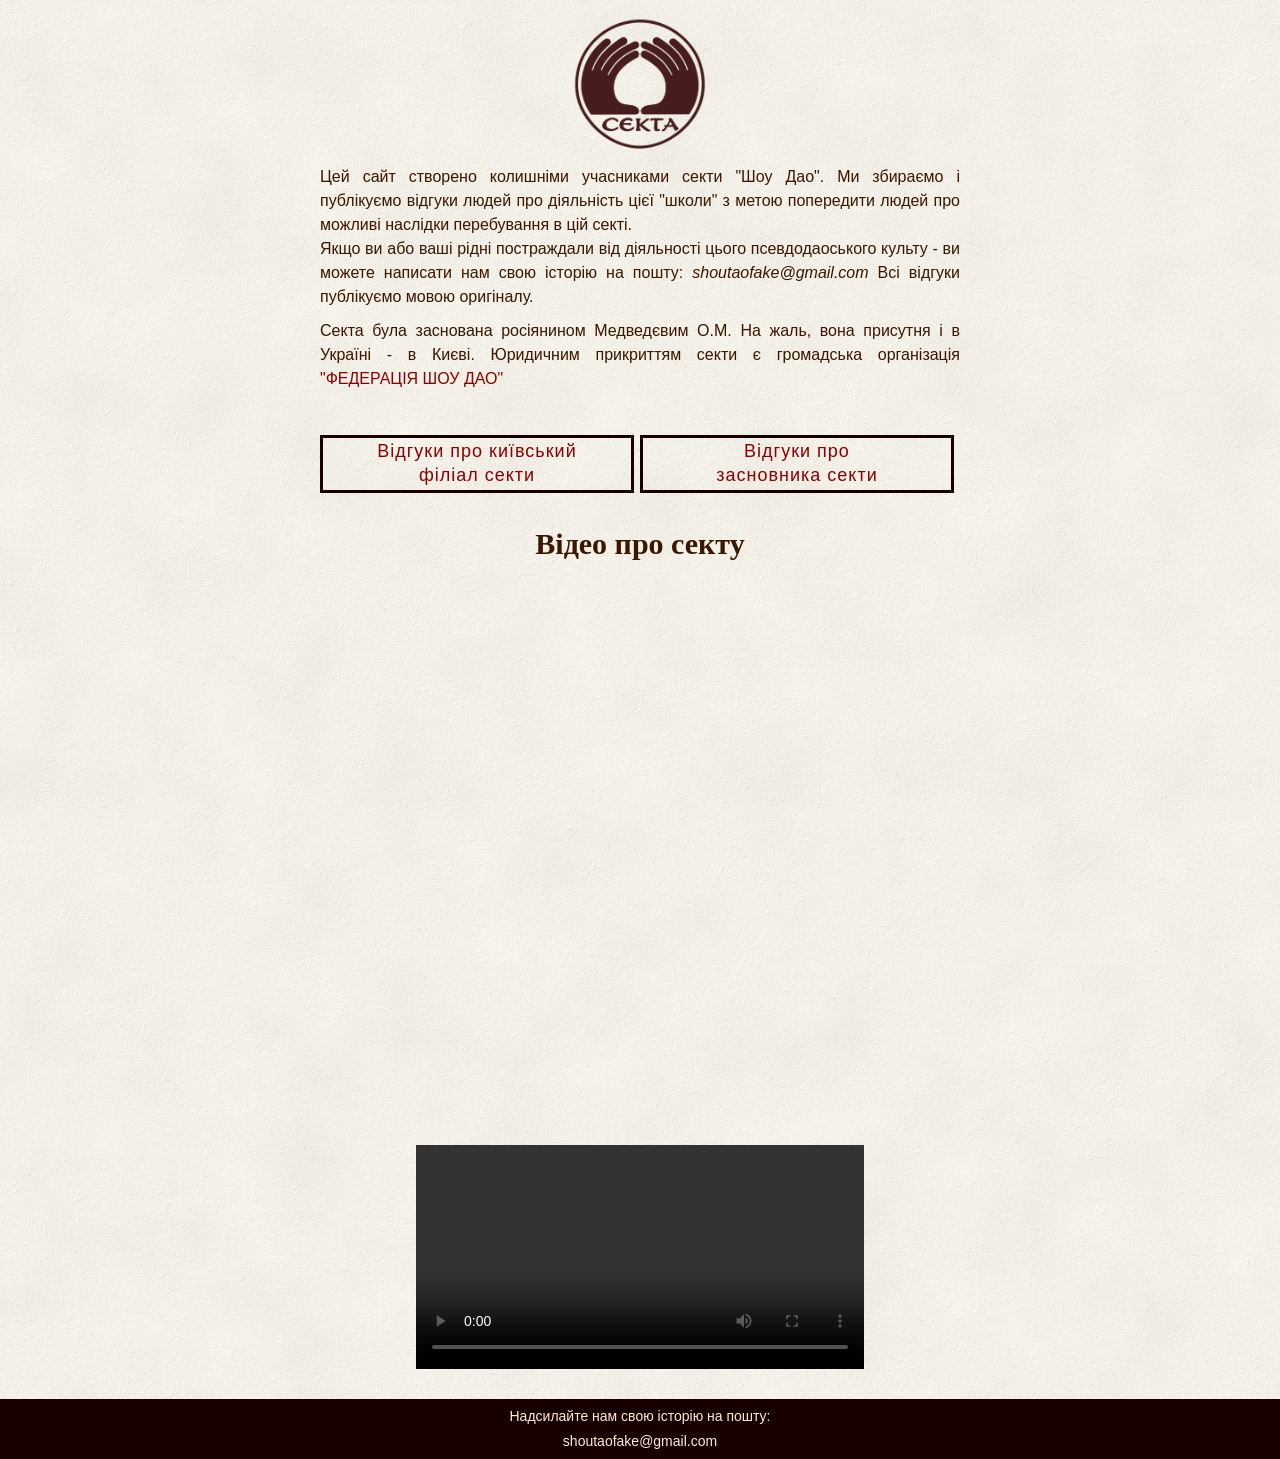
==== index.html @ 2c30b60d "Initial commit" ====
<!DOCTYPE html>
<html lang="en">
<head>
    <meta charset="UTF-8">
    <meta name="viewport" content="width=device-width, initial-scale=1.0">
    <title>Секта "Шоу Дао"</title>
    <meta name="description"
          content="Секта Шоу Дао">
    <meta property="og:image" content="resources/images/logo.png">
    <link rel="stylesheet" href="resources/css/index.css">
    <link rel="icon" type="image/png" href="favicon.ico">

    <script src="resources/js/bodyVisible.js"></script>
    <noscript>
        <style>.body_hide {
            opacity: 1 !important;
        }</style>
    </noscript>
</head>
<body class="body_hide">
<div class="main">
    <div class="mainBlocks">
        <div class="centerBlock">
            <img class="imageMainPage" src="resources/images/logo.png" alt="Shou Tao у Львові">
            <p class="mainText">Цей сайт створено колишніми учасниками секти "Шоу Дао". Ми збираємо і публікуємо відгуки
                людей про діяльність цієї "школи" з метою попередити людей про можливі наслідки перебування в цій секті.
                <br>
                Якщо ви або ваші рідні постраждали від діяльності цього псевдодаоського культу - ви можете написати нам
                свою історію на пошту: <i>shoutaofake@gmail.com</i> Всі відгуки публікуємо мовою оригіналу.</p>
            <p class="mainText">Секта була заснована росіянином Медведєвим О.М. На жаль, вона присутня і в Україні -
                в Києві. Юридичним прикриттям секти є громадська організація
                <a href="https://youcontrol.com.ua/catalog/company_details/26388295/">"ФЕДЕРАЦІЯ ШОУ ДАО"</a>
            </p>
            <br>
            <div class="buttonContainer">
                <p class="mainText"><a href="kyivBranch.html" class="detailsButton">Відгуки про київський <br> філіал
                    секти</a></p>
                <p class="mainText"><a href="mainBranch.html" class="detailsButton">Відгуки про<br> засновника секти</a>
                </p>
            </div>
            <br>
            <h1>Відео про секту</h1>
            <div class="videoContainer">
                <iframe
                        src="https://www.youtube.com/embed/m5xCHRYlCHY"
                        title="YouTube video"
                        allowfullscreen>
                </iframe>
            </div>
            <div class="videoContainer">
                <iframe
                        src="https://www.youtube.com/embed/iB5fvdBCmRU"
                        title="YouTube video"
                        allowfullscreen>
                </iframe>
            </div>
            <video controls>
                <source src="resources/video/Skromnist.mp4" type="video/mp4">
                Ваш браузер не підтримує відтворення відео.
            </video>
        </div>
    </div>
</div>
<footer>
    <p>Надсилайте нам свою історію на пошту:</p>
    <p>shoutaofake@gmail.com</p>
</footer>
</body>
</html>
---- resources/css/index.css ----
* {
    margin: 0;
    padding: 0;
}

body {
    display: flex;
    flex-direction: column;
    background-image: url("../../resources/images/layer.png");
    background-size: cover;
    min-height: 100vh;
}

.body_hide {
    opacity: 0;
    transition: .9s opacity ease-in-out;
}

.body_visible {
    opacity: 1;
}

h1 {
    font-size: 30px;
    margin-right: 10px;
    margin-left: 10px;
}

h2 {
    font-size: 26px;
}

h3 {
    font-size: 22px;
    margin-top: 15px;
}

a {
    color: darkred;
    text-decoration: none;
}

a:hover {
    color: red;
}

p {
    margin-bottom: 0;
}

ul {
    margin-top: -5px;
    margin-left: 20px;
}

li {
    margin-bottom: 6px;
}

footer {
    display: flex;
    flex-direction: column;
    justify-content: center;
    flex-shrink: 0;
    align-items: center;
    background-color: #190000;
    height: 60px;
    padding-left: 10px;
    padding-right: 10px;
    color: antiquewhite;
    text-align: center;
    font-family: Tahoma, Verdana, Arial, Helvetica, sans-serif;
    font-size: 14px;
    line-height: 25px;
}

.main {
    display: flex;
    flex-direction: column;
    flex: 1;
    justify-content: space-between;
    width: 100%;
    background-repeat: no-repeat;
    background-size: contain;
}

.mainBlocks {
    display: flex;
    flex-direction: row;
}

.centerBlock {
    display: flex;
    flex-direction: column;
    align-items: center;
    width: 50%;
    padding-bottom: 10px;
    color: #3a1700;
    text-align: center;
    font-size: 30px;
    margin: 0 auto 20px;
}

.buttonContainer {
    display: flex;
    flex-direction: row;
    justify-content: center;
    align-items: center;
    width: 100%;
}

.detailsButton {
    display: flex;
    flex-direction: column;
    align-items: center;
    width: 90%;
    font-family: Tahoma, Verdana, Arial, Helvetica, sans-serif;
    font-size: 18px;
    text-align: center;
    letter-spacing: 1px;
    text-decoration: none;
    border: #190000 solid 3px;
    padding: 1px 10px 3px 10px;
}

.detailsButton:hover {
    background-color: #190000;
    color: white;
}

.videoContainer {
    width: 70%;
    max-width: 800px;
    margin: 20px auto;
    aspect-ratio: 16 / 9;
}

.videoContainer iframe {
    width: 100%;
    height: 100%;
    border: none;
}

video {
    width: 70%;
}

.imageMainPage {
    width: 140px;
    margin-top: 15px;
}

.category {
    font-family: Tahoma, Verdana, Arial, Helvetica, sans-serif;
    font-size: 22px;
    text-align: center;
    text-decoration: none;
    letter-spacing: 1px;
    color: darkred;
}

.mainText {
    width: 100%;
    padding-top: 10px;
    font-family: Verdana, Arial, Helvetica, sans-serif;
    font-size: 16px;
    line-height: 24px;
    text-align: justify;
}

/* ==============================
   Адаптація для планшетів
   ============================== */

@media screen and (max-width: 1024px) {
    .centerBlock {
        width: 75%;
        font-size: 24px;
    }

    .mainText {
        font-size: 16px;
        line-height: 23px;
    }

    .videoContainer {
        width: 85%;
    }

    video {
        width: 85%;
    }

    h1 {
        font-size: 27px;
    }

    h2 {
        font-size: 24px;
    }

    h3 {
        font-size: 21px;
    }
}


/* ==============================
   Адаптація для смартфонів
   ============================== */

@media screen and (max-width: 768px) {
    body {
        background-size: cover;
        background-position: center;
    }

    .mainBlocks {
        flex-direction: column;
    }

    .centerBlock {
        width: 90%;
        margin: 0 auto 15px;
        padding-bottom: 10px;
        font-size: 20px;
    }

    .imageMainPage {
        width: 120px;
        margin-top: 15px;
    }

    .mainText {
        width: 100%;
        font-size: 15px;
        line-height: 22px;
        text-align: justify;
    }

    .buttonContainer {
        flex-direction: column;
        gap: 15px;
    }

    .buttonContainer p {
        width: 100%;
        display: flex;
        justify-content: center;
    }

    .detailsButton {
        width: 85%;
        box-sizing: border-box;
        font-size: 16px;
        padding: 8px 10px;
    }

    .videoContainer {
        width: 100%;
        max-width: 100%;
        margin: 15px auto;
    }

    video {
        width: 100%;
    }

    h1 {
        font-size: 24px;
    }

    h2 {
        font-size: 22px;
    }

    h3 {
        font-size: 19px;
    }

    footer {
        height: auto;
        min-height: 60px;
        padding: 10px;
        font-size: 13px;
        line-height: 21px;
    }
}


/* ==============================
   Дуже маленькі смартфони
   ============================== */

@media screen and (max-width: 480px) {
    .centerBlock {
        width: 92%;
    }

    .imageMainPage {
        width: 100px;
    }

    .mainText {
        font-size: 14px;
        line-height: 21px;
    }

    .detailsButton {
        width: 95%;
        font-size: 15px;
        letter-spacing: 0.5px;
    }

    h1 {
        font-size: 21px;
    }

    h2 {
        font-size: 19px;
    }

    h3 {
        font-size: 17px;
    }

    .videoContainer {
        margin: 12px auto;
    }

    footer {
        font-size: 12px;
    }
}
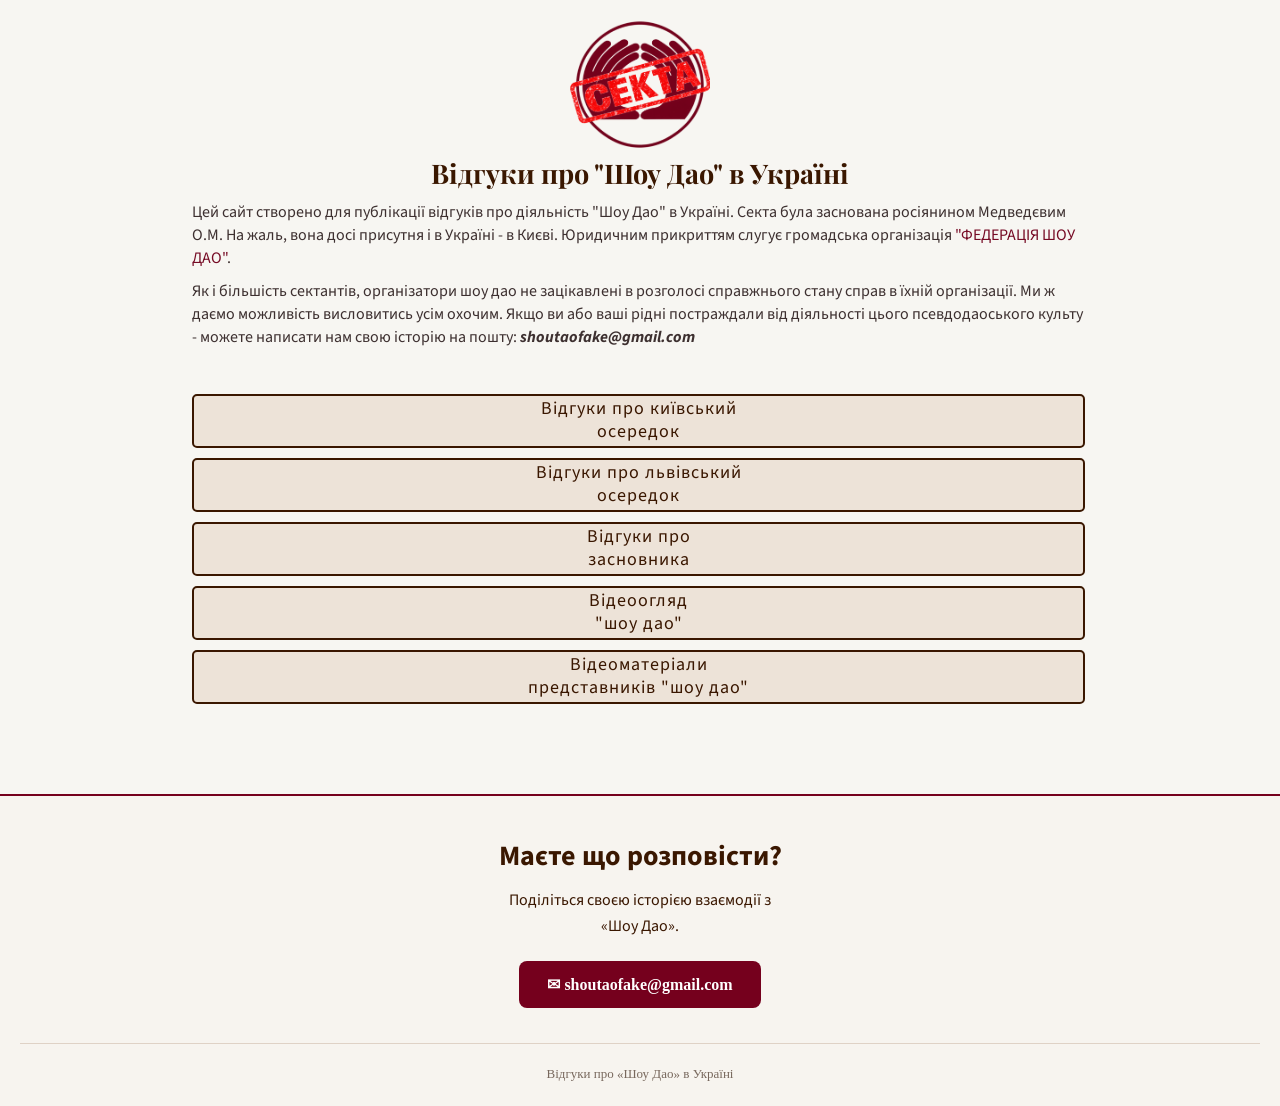
==== commit 34edf770: "article" ====
--- a/index.html
+++ b/index.html
@@ -1,69 +1,92 @@
 <!DOCTYPE html>
-<html lang="en">
+<html lang="uk">
 <head>
     <meta charset="UTF-8">
     <meta name="viewport" content="width=device-width, initial-scale=1.0">
-    <title>Секта "Шоу Дао"</title>
+
+    <meta name="google-site-verification" content="aqGdrnMeJe0LQqFu7JxlMdd69TZIQd4eBYoN7s9tA38"/>
+    <script async src="https://www.googletagmanager.com/gtm.js?id=GTM-T9H8PX8N"></script>
+    <script>
+        window.dataLayer = window.dataLayer || [];
+
+        function gtag() {
+            dataLayer.push(arguments);
+        }
+
+        gtag('js', new Date());
+    </script>
+
+    <title>Секта Шоу Дао</title>
+    <link rel="stylesheet" href="assets/css/index.css">
+    <link rel="icon" type="image/png" sizes="192x192" href="/favicon-192.png">
+    <link rel="icon" type="image/png" sizes="48x48" href="/favicon.png">
+    <link rel="canonical" href="https://shou-tao.github.io/">
+
     <meta name="description"
-          content="Секта Шоу Дао">
-    <meta property="og:image" content="resources/images/logo.png">
-    <link rel="stylesheet" href="resources/css/index.css">
-    <link rel="icon" type="image/png" href="favicon.ico">
+          content="Сайт про діяльність секти Шоу Дао в Україні. Відгуки колишніх учасників, свідчення та інформація про діяльність організації.">
+    <meta property="og:image" content="https://shou-tao.github.io/assets/images/logo.png">
+    <meta property="og:site_name" content="Секта Шоу Дао">
+    <meta property="og:title" content="Секта Шоу Дао">
+    <meta property="og:description" content="Відгуки та інформація про діяльність Шоу Дао в Україні.">
+    <meta property="og:url" content="https://shou-tao.github.io/">
+    <meta property="og:type" content="website">
+    <meta property="og:locale" content="uk_UA">
 
-    <script src="resources/js/bodyVisible.js"></script>
-    <noscript>
-        <style>.body_hide {
-            opacity: 1 !important;
-        }</style>
-    </noscript>
+    <script type="application/ld+json">
+        {
+            "@context": "https://schema.org",
+            "@type": "WebSite",
+            "name": "Секта Шоу Дао",
+            "alternateName": "Шоу Дао",
+            "inLanguage": "uk",
+            "url": "https://shou-tao.github.io/"
+        }
+    </script>
 </head>
-<body class="body_hide">
+<body>
 <div class="main">
-    <div class="mainBlocks">
-        <div class="centerBlock">
-            <img class="imageMainPage" src="resources/images/logo.png" alt="Shou Tao у Львові">
-            <p class="mainText">Цей сайт створено колишніми учасниками секти "Шоу Дао". Ми збираємо і публікуємо відгуки
-                людей про діяльність цієї "школи" з метою попередити людей про можливі наслідки перебування в цій секті.
-                <br>
-                Якщо ви або ваші рідні постраждали від діяльності цього псевдодаоського культу - ви можете написати нам
-                свою історію на пошту: <i>shoutaofake@gmail.com</i> Всі відгуки публікуємо мовою оригіналу.</p>
-            <p class="mainText">Секта була заснована росіянином Медведєвим О.М. На жаль, вона присутня і в Україні -
-                в Києві. Юридичним прикриттям секти є громадська організація
-                <a href="https://youcontrol.com.ua/catalog/company_details/26388295/">"ФЕДЕРАЦІЯ ШОУ ДАО"</a>
+    <section class="centerBlock">
+        <img class="imageMainPage" src="assets/images/logo.png" alt="Шоу Дао в Україні">
+        <h1>Відгуки про "Шоу Дао" в Україні</h1>
+        <p class="mainText">Цей сайт створено для публікації відгуків про діяльність "Шоу Дао" в Україні.
+            Секта була заснована росіянином Медведєвим О.М. На жаль, вона досі присутня і в Україні -
+            в Києві. Юридичним прикриттям слугує громадська організація
+            <a href="https://youcontrol.com.ua/catalog/company_details/26388295/"
+               target="_blank" rel="noopener noreferrer"> "ФЕДЕРАЦІЯ ШОУ ДАО"</a>.</p>
+        <p class="mainText">Як і більшість сектантів, організатори шоу дао не зацікавлені в розголосі справжнього стану
+            справ в їхній організації. Ми ж даємо можливість висловитись усім охочим. Якщо ви або ваші рідні постраждали
+            від діяльності цього псевдодаоського культу - можете написати нам свою історію на пошту:
+            <b><i>shoutaofake@gmail.com</i></b></p>
+        <div class="buttonContainer">
+            <p class="mainText"><a href="kyiv-branch.html" class="detailsButton">Відгуки про київський <br> осередок</a>
             </p>
-            <br>
-            <div class="buttonContainer">
-                <p class="mainText"><a href="kyivBranch.html" class="detailsButton">Відгуки про київський <br> філіал
-                    секти</a></p>
-                <p class="mainText"><a href="mainBranch.html" class="detailsButton">Відгуки про<br> засновника секти</a>
-                </p>
-            </div>
-            <br>
-            <h1>Відео про секту</h1>
-            <div class="videoContainer">
-                <iframe
-                        src="https://www.youtube.com/embed/m5xCHRYlCHY"
-                        title="YouTube video"
-                        allowfullscreen>
-                </iframe>
-            </div>
-            <div class="videoContainer">
-                <iframe
-                        src="https://www.youtube.com/embed/iB5fvdBCmRU"
-                        title="YouTube video"
-                        allowfullscreen>
-                </iframe>
-            </div>
-            <video controls>
-                <source src="resources/video/Skromnist.mp4" type="video/mp4">
-                Ваш браузер не підтримує відтворення відео.
-            </video>
+            <p class="mainText"><a href="lviv-branch.html" class="detailsButton">Відгуки про львівський <br> осередок</a>
+            </p>
+            <p class="mainText"><a href="main-branch.html" class="detailsButton">Відгуки про<br> засновника</a>
+            </p>
+            <p class="mainText"><a href="video.html" class="detailsButton">Відеоогляд <br>"шоу дао"</a>
+            </p>
+            <p class="mainText"><a href="self-video.html" class="detailsButton">Відеоматеріали <br>представників
+                "шоу дао"</a></p>
         </div>
+    </section>
+</div>
+<footer class="site-footer">
+    <div class="footer-content">
+        <h2>Маєте що розповісти?</h2>
+        <p>
+            Поділіться своєю історією взаємодії з<br> «Шоу Дао».
+        </p>
+
+        <a href="mailto:shoutaofake@gmail.com"
+           class="footer-email">
+            ✉ shoutaofake@gmail.com
+        </a>
     </div>
-</div>
-<footer>
-    <p>Надсилайте нам свою історію на пошту:</p>
-    <p>shoutaofake@gmail.com</p>
+
+    <div class="footer-bottom">
+        Відгуки про «Шоу Дао» в Україні
+    </div>
 </footer>
 </body>
 </html>
--- a/assets/css/index.css
+++ b/assets/css/index.css
@@ -0,0 +1,417 @@
+/* Google Fonts */
+@import url('https://fonts.googleapis.com/css2?family=Playfair+Display:wght@400;500;600;700;800&family=Source+Sans+3:wght@400;500;600;700&display=swap');
+
+* {
+    margin: 0;
+    padding: 0;
+}
+
+body {
+    display: flex;
+    flex-direction: column;
+    background-color: #F7F6F2;
+    min-height: 100vh;
+    animation: bodyAppear 0.5s ease 0.2s both;
+}
+
+@keyframes bodyAppear {
+    from {
+        opacity: 0;
+    }
+    to {
+        opacity: 1;
+    }
+}
+
+@media (prefers-reduced-motion: reduce) {
+    body {
+        animation: none;
+        opacity: 1;
+    }
+}
+
+h1 {
+    font-family: 'Playfair Display', serif;
+    font-size: 28px;
+    margin-right: 10px;
+    margin-left: 10px;
+    color: #3a1700;
+}
+
+h2 {
+    font-family: 'Playfair Display', serif;
+    font-size: 16px;
+    margin-top: 30px;
+    color: #3a1700;
+}
+
+h3 {
+    font-family: 'Playfair Display', serif;
+    font-size: 16px;
+    color: #3a1700;
+}
+
+a {
+    color: #760B25;
+    text-decoration: none;
+}
+
+a:hover {
+    color: red;
+}
+
+a:focus-visible {
+    outline: 3px solid #9b332b;
+    outline-offset: 4px;
+}
+
+p {
+    margin-bottom: 0;
+}
+
+ul {
+    margin-left: 20px;
+}
+
+ol {
+    margin-left: 20px;
+}
+
+li {
+    width: 100%;
+    font-family: 'Source Sans 3', sans-serif;
+    font-size: 14px;
+    line-height: 1.65;
+    text-align: left;
+    color: #3D3030;
+    margin-top: 0;
+    margin-bottom: 0;
+}
+
+.site-footer {
+    background: #f7f4ef;
+    border-top: 2px solid #75001d;
+    text-align: center;
+    color: #3a1700;
+    padding: 10px 20px 20px;
+    margin-top: 60px;
+}
+
+.footer-content h2 {
+    font-family: 'Source Sans 3', sans-serif;
+    font-size: 28px;
+    margin-bottom: 12px;
+}
+
+.footer-content p {
+    font-family: 'Source Sans 3', sans-serif;
+    font-size: 16px;
+    line-height: 1.6;
+    max-width: 550px;
+    margin: 0 auto 22px;
+}
+
+.footer-email {
+    display: inline-block;
+    background: #75001d;
+    color: white;
+    text-decoration: none;
+    padding: 14px 28px;
+    border-radius: 8px;
+    font-weight: bold;
+    transition: 0.3s;
+}
+
+.footer-email:hover {
+    background: #4d0014;
+    transform: translateY(-2px);
+}
+
+.footer-bottom {
+    border-top: 1px solid #dfd2c6;
+    margin-top: 35px;
+    padding-top: 18px;
+    font-size: 13px;
+    color: #78685d;
+    line-height: 1.8;
+}
+
+.main {
+    display: flex;
+    flex-direction: column;
+    flex: 1;
+    justify-content: space-between;
+    width: 100%;
+}
+
+.centerBlock {
+    display: flex;
+    flex-direction: column;
+    align-items: center;
+    width: 35%;
+    padding-bottom: 10px;
+    text-align: center;
+    font-size: 30px;
+    margin: 0 auto 20px;
+}
+
+.buttonContainer {
+    display: flex;
+    flex-direction: row;
+    flex-wrap: wrap;
+    justify-content: center;
+    align-items: center;
+    width: 100%;
+    margin-top: 35px;
+}
+
+.detailsButton {
+    display: flex;
+    flex-direction: column;
+    align-items: center;
+    width: 97%;
+    font-family: 'Source Sans 3', sans-serif;
+    color: #3a1700;
+    font-size: 18px;
+    text-align: center;
+    letter-spacing: 1px;
+    text-decoration: none;
+    background-color: #EDE3D8;
+    border: #3a1700 solid 2px;
+    border-radius: 5px;
+    padding: 1px 10px 3px 10px;
+    transition: background-color 0.4s ease, color 0.3s ease, border-color 0.3s ease;
+}
+
+.detailsButton:hover {
+    background-color: #3a1700;
+    color: #FFFFFF;
+}
+
+.videoContainer {
+    width: 70%;
+    max-width: 800px;
+    margin: 20px auto;
+    aspect-ratio: 16 / 9;
+}
+
+.videoContainer iframe {
+    width: 100%;
+    height: 100%;
+    border: none;
+}
+
+video {
+    display: block;
+    width: 70%;
+    max-height: 400px;
+    margin: 20px auto;
+}
+
+.videoText {
+    font-family: 'Source Sans 3', sans-serif;
+    text-align: center;
+    font-size: 16px;
+    margin-bottom: 40px;
+}
+
+.imageMainPage {
+    width: 140px;
+    margin-top: 15px;
+}
+
+.category {
+    font-family: Tahoma, Verdana, Arial, Helvetica, sans-serif;
+    font-size: 22px;
+    text-align: center;
+    text-decoration: none;
+    letter-spacing: 1px;
+    color: darkred;
+}
+
+.mainText {
+    width: 100%;
+    padding-top: 10px;
+    font-family: 'Source Sans 3', sans-serif;
+    font-size: 14px;
+    line-height: 1.65;
+    text-align: left;
+    color: #3D3030;
+}
+
+.navigation {
+    display: block;
+    align-self: flex-start;
+    font-size: 14px;
+    border: #190000 solid 1px;
+    border-radius: 3px;
+    padding: 3px 10px 3px 10px;
+    margin-top: 20px;
+    margin-bottom: 10px;
+}
+
+.navigation:hover {
+    background-color: #190000;
+    color: white;
+}
+
+/* ==============================
+   Адаптація для планшетів
+   ============================== */
+
+@media screen and (max-width: 1480px) {
+    .centerBlock {
+        width: 70%;
+        font-size: 24px;
+    }
+
+    .mainText {
+        font-size: 16px;
+        line-height: 23px;
+    }
+
+    .videoContainer {
+        width: 85%;
+    }
+
+    video {
+        width: 85%;
+    }
+
+    h1 {
+        font-size: 27px;
+    }
+
+    h2 {
+        font-size: 24px;
+    }
+
+    h3 {
+        font-size: 21px;
+    }
+}
+
+
+/* ==============================
+   Адаптація для смартфонів
+   ============================== */
+
+@media screen and (max-width: 768px) {
+    body {
+        background-size: cover;
+        background-position: center;
+    }
+
+    .centerBlock {
+        width: 90%;
+        margin: 0 auto 15px;
+        padding-bottom: 10px;
+        font-size: 20px;
+    }
+
+    .imageMainPage {
+        width: 120px;
+        margin-top: 15px;
+    }
+
+    .mainText {
+        width: 100%;
+        font-size: 15px;
+        line-height: 22px;
+    }
+
+    .buttonContainer {
+        flex-direction: column;
+        gap: 15px;
+    }
+
+    .buttonContainer p {
+        width: 100%;
+        display: flex;
+        justify-content: center;
+    }
+
+    .detailsButton {
+        width: 85%;
+        box-sizing: border-box;
+        font-size: 16px;
+        padding: 8px 10px;
+    }
+
+    .videoContainer {
+        width: 100%;
+        max-width: 100%;
+        margin: 15px auto;
+    }
+
+    video {
+        width: 100%;
+    }
+
+    h1 {
+        font-size: 24px;
+    }
+
+    h2 {
+        font-size: 22px;
+    }
+
+    h3 {
+        font-size: 19px;
+    }
+
+    footer {
+        height: auto;
+        min-height: 60px;
+        padding: 10px;
+        font-size: 14px;
+        line-height: 21px;
+    }
+}
+
+
+/* ==============================
+   Дуже маленькі смартфони
+   ============================== */
+
+@media screen and (max-width: 480px) {
+    .centerBlock {
+        width: 92%;
+    }
+
+    .imageMainPage {
+        width: 100px;
+        margin-bottom: 15px;
+    }
+
+    .mainText {
+        font-size: 14px;
+        line-height: 21px;
+    }
+
+    .detailsButton {
+        width: 95%;
+        font-size: 15px;
+        letter-spacing: 0.5px;
+    }
+
+    h1 {
+        font-size: 21px;
+    }
+
+    h2 {
+        font-size: 19px;
+    }
+
+    h3 {
+        font-size: 17px;
+    }
+
+    .videoContainer {
+        margin: 12px auto;
+    }
+
+    footer {
+        font-size: 14px;
+    }
+}
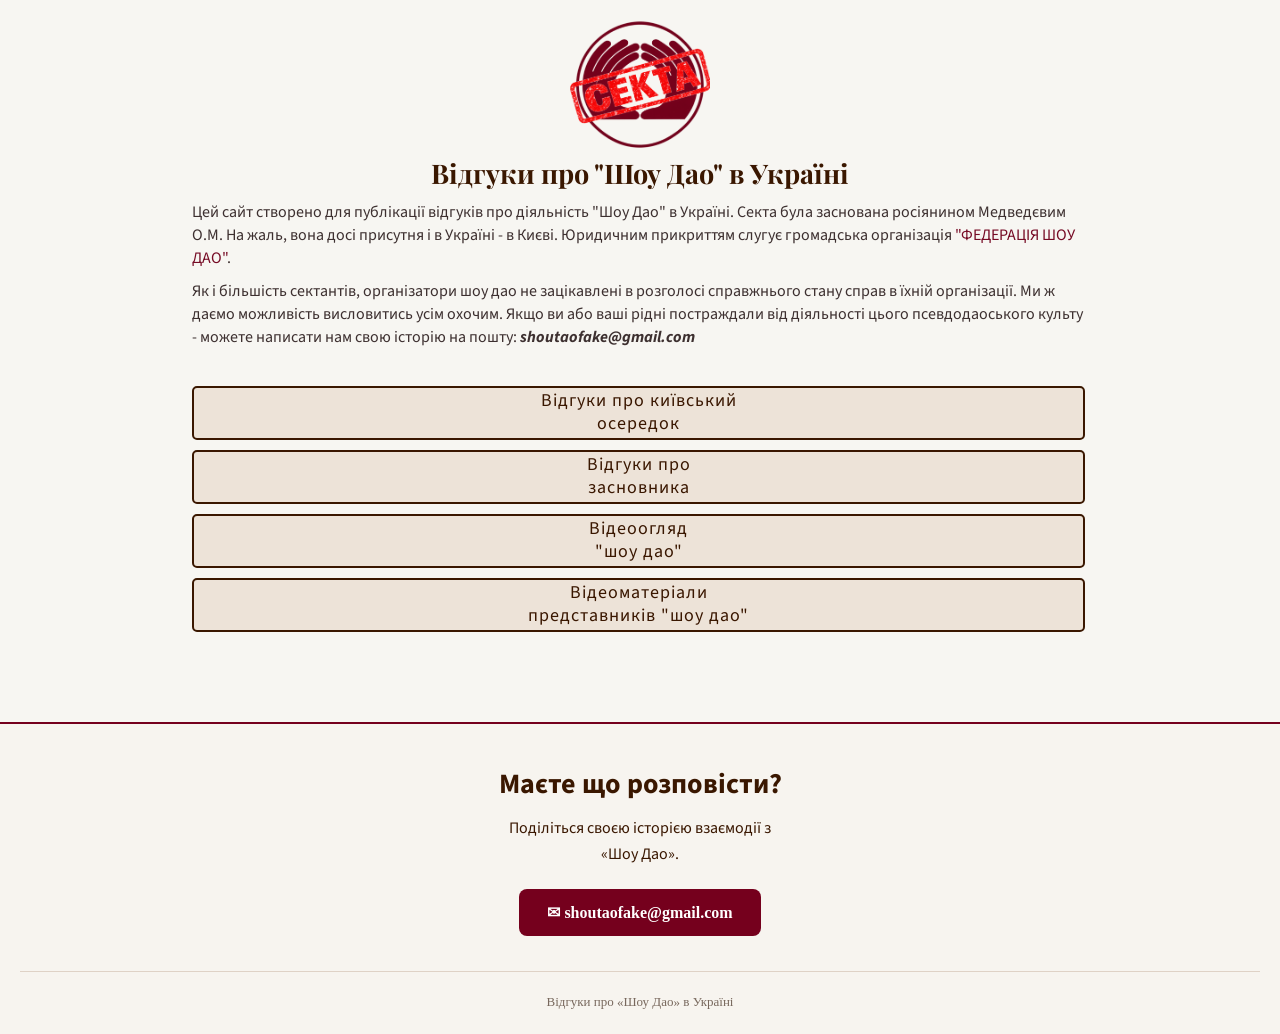
==== commit f0a23bf2: "structure" ====
--- a/index.html
+++ b/index.html
@@ -18,8 +18,7 @@
 
     <title>Секта Шоу Дао</title>
     <link rel="stylesheet" href="assets/css/index.css">
-    <link rel="icon" type="image/png" sizes="192x192" href="/favicon-192.png">
-    <link rel="icon" type="image/png" sizes="48x48" href="/favicon.png">
+    <link rel="icon" type="image/x-icon" href="/favicon.ico">
     <link rel="canonical" href="https://shou-tao.github.io/">
 
     <meta name="description"
@@ -32,13 +31,17 @@
     <meta property="og:type" content="website">
     <meta property="og:locale" content="uk_UA">
 
+    <!-- Структурована інформація про сайт -->
     <script type="application/ld+json">
         {
             "@context": "https://schema.org",
             "@type": "WebSite",
             "name": "Секта Шоу Дао",
-            "alternateName": "Шоу Дао",
             "inLanguage": "uk",
+            "alternateName": [
+                "Шоу Дао",
+                "shou-tao.github.io"
+            ],
             "url": "https://shou-tao.github.io/"
         }
     </script>
@@ -57,10 +60,9 @@
             справ в їхній організації. Ми ж даємо можливість висловитись усім охочим. Якщо ви або ваші рідні постраждали
             від діяльності цього псевдодаоського культу - можете написати нам свою історію на пошту:
             <b><i>shoutaofake@gmail.com</i></b></p>
+        <br>
         <div class="buttonContainer">
             <p class="mainText"><a href="kyiv-branch.html" class="detailsButton">Відгуки про київський <br> осередок</a>
-            </p>
-            <p class="mainText"><a href="lviv-branch.html" class="detailsButton">Відгуки про львівський <br> осередок</a>
             </p>
             <p class="mainText"><a href="main-branch.html" class="detailsButton">Відгуки про<br> засновника</a>
             </p>
--- a/assets/css/index.css
+++ b/assets/css/index.css
@@ -45,12 +45,6 @@
     color: #3a1700;
 }
 
-h3 {
-    font-family: 'Playfair Display', serif;
-    font-size: 16px;
-    color: #3a1700;
-}
-
 a {
     color: #760B25;
     text-decoration: none;
@@ -70,22 +64,12 @@
 }
 
 ul {
+    margin-top: -5px;
     margin-left: 20px;
 }
 
-ol {
-    margin-left: 20px;
-}
-
 li {
-    width: 100%;
-    font-family: 'Source Sans 3', sans-serif;
-    font-size: 14px;
-    line-height: 1.65;
-    text-align: left;
-    color: #3D3030;
-    margin-top: 0;
-    margin-bottom: 0;
+    margin-bottom: 6px;
 }
 
 .site-footer {
@@ -162,7 +146,6 @@
     justify-content: center;
     align-items: center;
     width: 100%;
-    margin-top: 35px;
 }
 
 .detailsButton {
